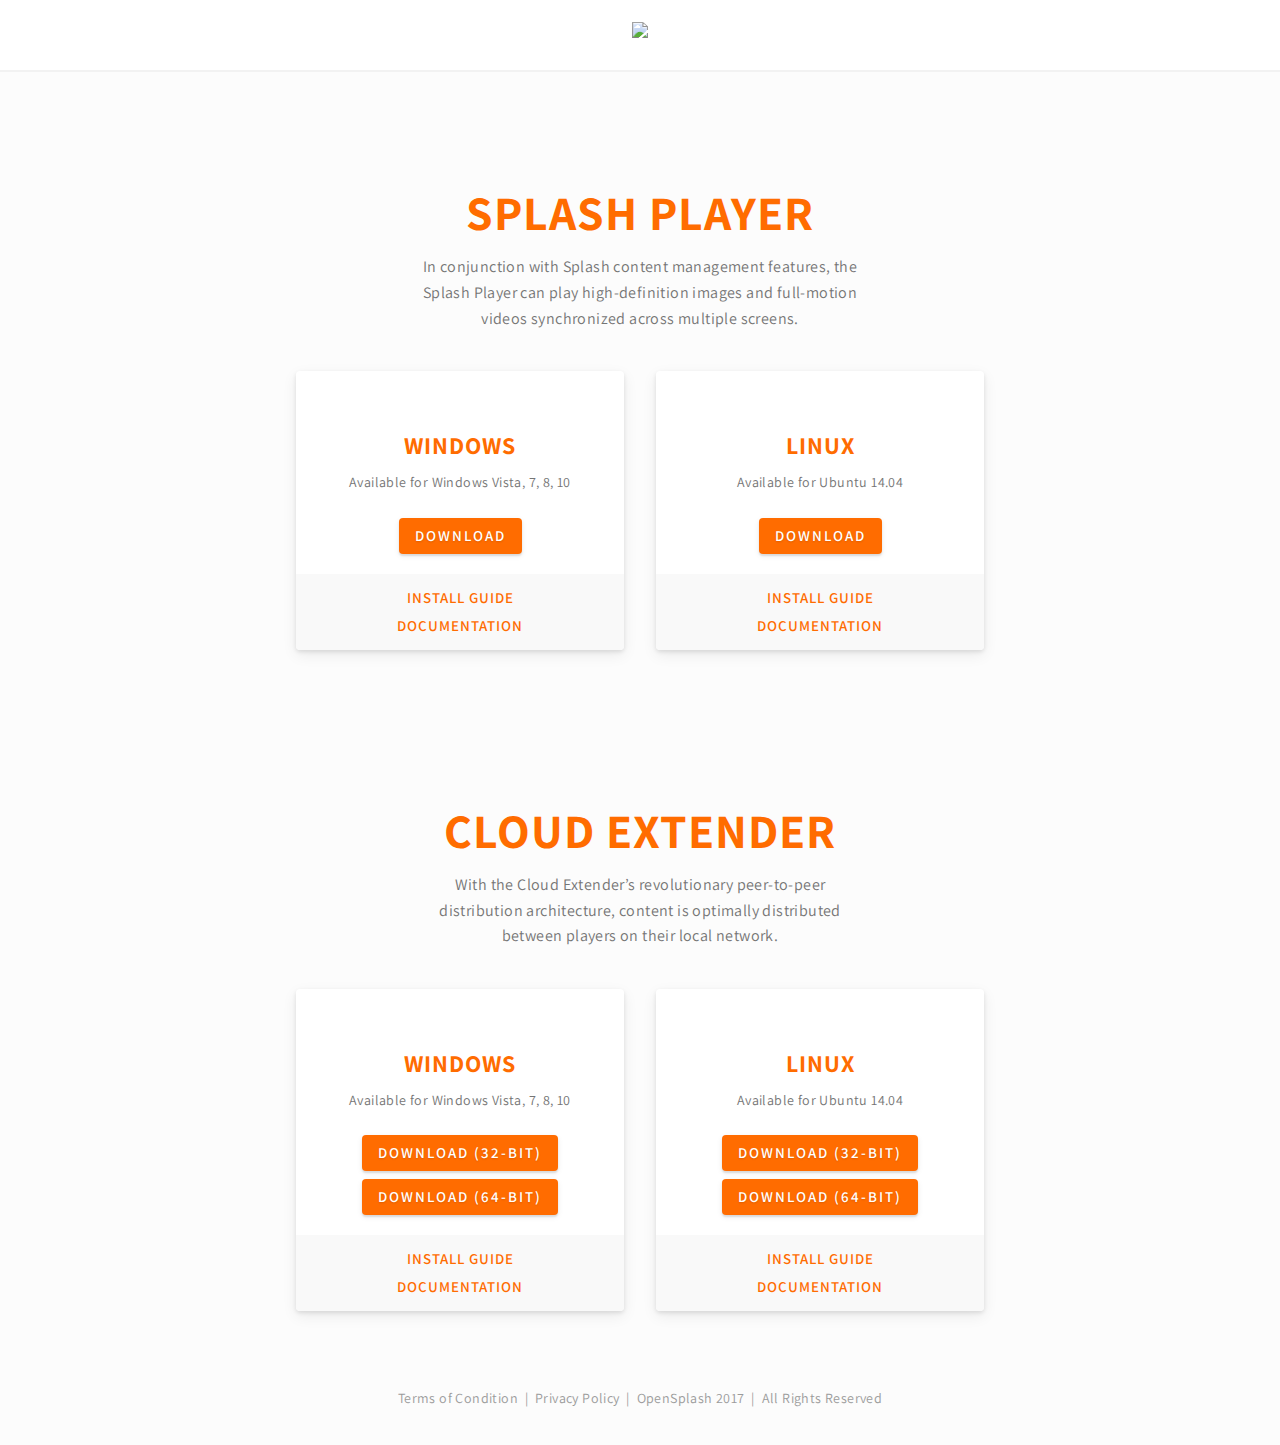
==== src/index.html @ 4a8b85c9 "Reorganized files" ====
<!DOCTYPE html>
<html lang="en">
<head>
  <meta charset="utf-8">
  <meta http-equiv="X-UA-Compatible" content="IE=edge,chrome=1">
  <meta name="viewport" content="width=device-width, initial-scale=1">
  <title>Ayuda - Download the Splash Player</title>
  <script src="https://use.fontawesome.com/e6f6e69df7.js"></script>
  <link rel="stylesheet" href="https://cdnjs.cloudflare.com/ajax/libs/normalize/5.0.0/normalize.min.css">
  <link rel="stylesheet" href="https://fonts.googleapis.com/css?family=Assistant:300,600,700">
  <link rel="stylesheet" href="css/styles.min.css">
</head>
<body>
  <header class="header">
    <img src="http://www.ayudasystems.com/img/ayuda/ayuda-logo.svg" style="max-height:28px;width: 100%;">
  </header>
  <main class="container">
    <section id="player" class="section">
      <h1><i class="fa fa-play-circle fa-lg"></i><br>Splash Player</h1>
      <div class="desc">
        <p>In conjunction with Splash content management features, the Splash Player can play high-definition images and full-motion videos synchronized across multiple screens.</p>
      </div>
      <div class="row">
        <div class="col">
          <div class="box">
            <h1><i class="fa fa-windows"></i></h1>
            <h2>Windows</h2>
            <p>Available for Windows Vista, 7, 8, 10</p>
            <a href="WindowsPlayerInstaller.ashx?ProcessType=x86" class="button">Download</a>
            <div class="help">
              <a href="" class="link">Install Guide</a>
              <a href="" class="link">Documentation</a>
            </div>
          </div>
        </div>
        <div class="col">
          <div class="box">
            <h1><i class="fa fa-linux"></i></h1>
            <h2>Linux</h2>
            <p>Available for Ubuntu 14.04</p>
            <a href="LinuxPlayerInstaller.ashx?ProcessType=x86" class="button">Download</a>
            <div class="help">
              <a href="" class="link">Install Guide</a>
              <a href="" class="link">Documentation</a>
            </div>
          </div>
        </div>
      </div>
    </section>
    <section id="extender" class="section">
      <h1><i class="fa fa-cloud fa-lg"></i><br>Cloud Extender</h1>
      <div class="desc">
        <p>With the Cloud Extender’s revolutionary peer-to-peer distribution architecture, content is optimally distributed between players on their local network.</p>
      </div>
      <div class="row">
        <div class="col">
          <div class="box">
            <h1><i class="fa fa-windows"></i></h1>
            <h2>Windows</h2>
            <p>Available for Windows Vista, 7, 8, 10</p>
            <a href="WindowsCloudExtenderInstaller.ashx?ProcessType=x86" class="button">Download (32-bit)</a>
            <a href="WindowsCloudExtenderInstaller.ashx?ProcessType=x64" class="button">Download (64-bit)</a>
            <div class="help">
              <a href="" class="link">Install Guide</a>
              <a href="" class="link">Documentation</a>
            </div>
          </div>
        </div>
        <div class="col">
          <div class="box">
            <h1><i class="fa fa-linux"></i></h1>
            <h2>Linux</h2>
            <p>Available for Ubuntu 14.04</p>
            <a href="LinuxCloudExtenderInstaller.ashx?ProcessType=x86" class="button">Download (32-bit)</a>
            <a href="LinuxCloudExtenderInstaller.ashx?ProcessType=x64" class="button">Download (64-bit)</a>
            <div class="help">
              <a href="" class="link">Install Guide</a>
              <a href="" class="link">Documentation</a>
            </div>
          </div>
        </div>
    </section>
  </main>
  <footer class="footer">
    <p>
      Terms of Condition
      &nbsp;|&nbsp;
      Privacy Policy
      &nbsp;|&nbsp;
      OpenSplash 2017
      &nbsp;|&nbsp;
      All Rights Reserved
    </p>
  </footer>
</body>
</html>
---- src/css/styles.min.css ----
html,body,div,span,applet,object,iframe,h1,h2,h3,h4,h5,h6,p,blockquote,pre,a,abbr,acronym,address,big,cite,code,del,dfn,em,img,ins,kbd,q,s,samp,small,strike,strong,sub,sup,tt,var,b,u,i,center,dl,dt,dd,ol,ul,li,fieldset,form,label,legend,table,caption,tbody,tfoot,thead,tr,th,td,article,aside,canvas,details,embed,figure,figcaption,footer,header,hgroup,menu,nav,output,ruby,section,summary,time,mark,audio,video{margin:0;padding:0;border:0;font-size:100%;font:inherit;vertical-align:baseline}article,aside,details,figcaption,figure,footer,header,hgroup,menu,nav,section{display:block}body{line-height:1}ol,ul{list-style:none}blockquote,q{quotes:none}blockquote:before,blockquote:after,q:before,q:after{content:'';content:none}table{border-collapse:collapse;border-spacing:0}*,*:before,*:after{box-sizing:inherit}html{background:white;box-sizing:border-box;text-rendering:optimizeLegibility}body{background:#fcfcfc;color:#757575;font-family:"Assistant", "Segoe UI", "Helvetica Neue", Helvetica, Arial, sans-serif;font-size:14px;font-weight:400;letter-spacing:.4px;line-height:1.6;margin:0}.container{max-width:800px;margin:0 auto;padding:8px}h1,h2{color:#ff6c00;font-weight:700;letter-spacing:1px;text-transform:uppercase}h1{font-size:40px;line-height:1.4;margin-bottom:0}@media (min-width: 648px){h1{font-size:48px}}h2{font-size:24px;line-height:1.5;margin-top:8px}p{margin-top:8px;margin-bottom:24px}@media (min-width: 640px){.row{display:table;content:' ';clear:both;width:100%}.col{float:left;width:50%;min-height:1px}}a{display:table;font-size:15px;font-weight:600;text-decoration:none}a.link{color:#ff6c00;letter-spacing:1px;margin:4px auto;text-transform:uppercase;transition:color .15s ease-in-out}a.link:hover{color:#212121}a.button{background:#ff6c00;border-radius:4px;box-shadow:0 2px 6px rgba(0,0,0,0.07),0 2px 2px rgba(0,0,0,0.11);color:white;height:36px;letter-spacing:2px;line-height:36px;margin:8px auto;padding:0 16px;outline:none;text-shadow:0 1px 2px rgba(0,0,0,0.14);text-transform:uppercase;transition:transform .15s ease-in-out, box-shadow .15s ease-in-out;white-space:nowrap}a.button:hover{box-shadow:0 7px 16px rgba(0,0,0,0.08),0 3px 6px rgba(0,0,0,0.11);transform:translateY(-2px)}a.button:active{box-shadow:0 4px 6px rgba(0,0,0,0.08),0 1px 3px rgba(0,0,0,0.11);transform:translateY(1px)}.box{background:#fff;border-radius:4px;box-shadow:0 5px 15px rgba(0,0,0,0.07),0 2px 4px rgba(0,0,0,0.1);margin:16px;padding-top:48px;white-space:nowrap}.box .help{background:#f9f9f9;border-bottom-left-radius:4px;border-bottom-right-radius:4px;margin-top:20px;padding:8px 0}.header{background:white;border-bottom:2px solid rgba(0,0,0,0.05);height:72px;padding:22px 0;position:relative;text-align:center}.section{padding:16px;text-align:center}@media (min-width: 648px){.section{padding:32px}}.section .desc{font-size:16px;margin:0 auto;max-width:440px}.footer{color:#9b9b9b;padding:12px;position:relative;text-align:center}
/*# sourceMappingURL=styles.min.css.map */
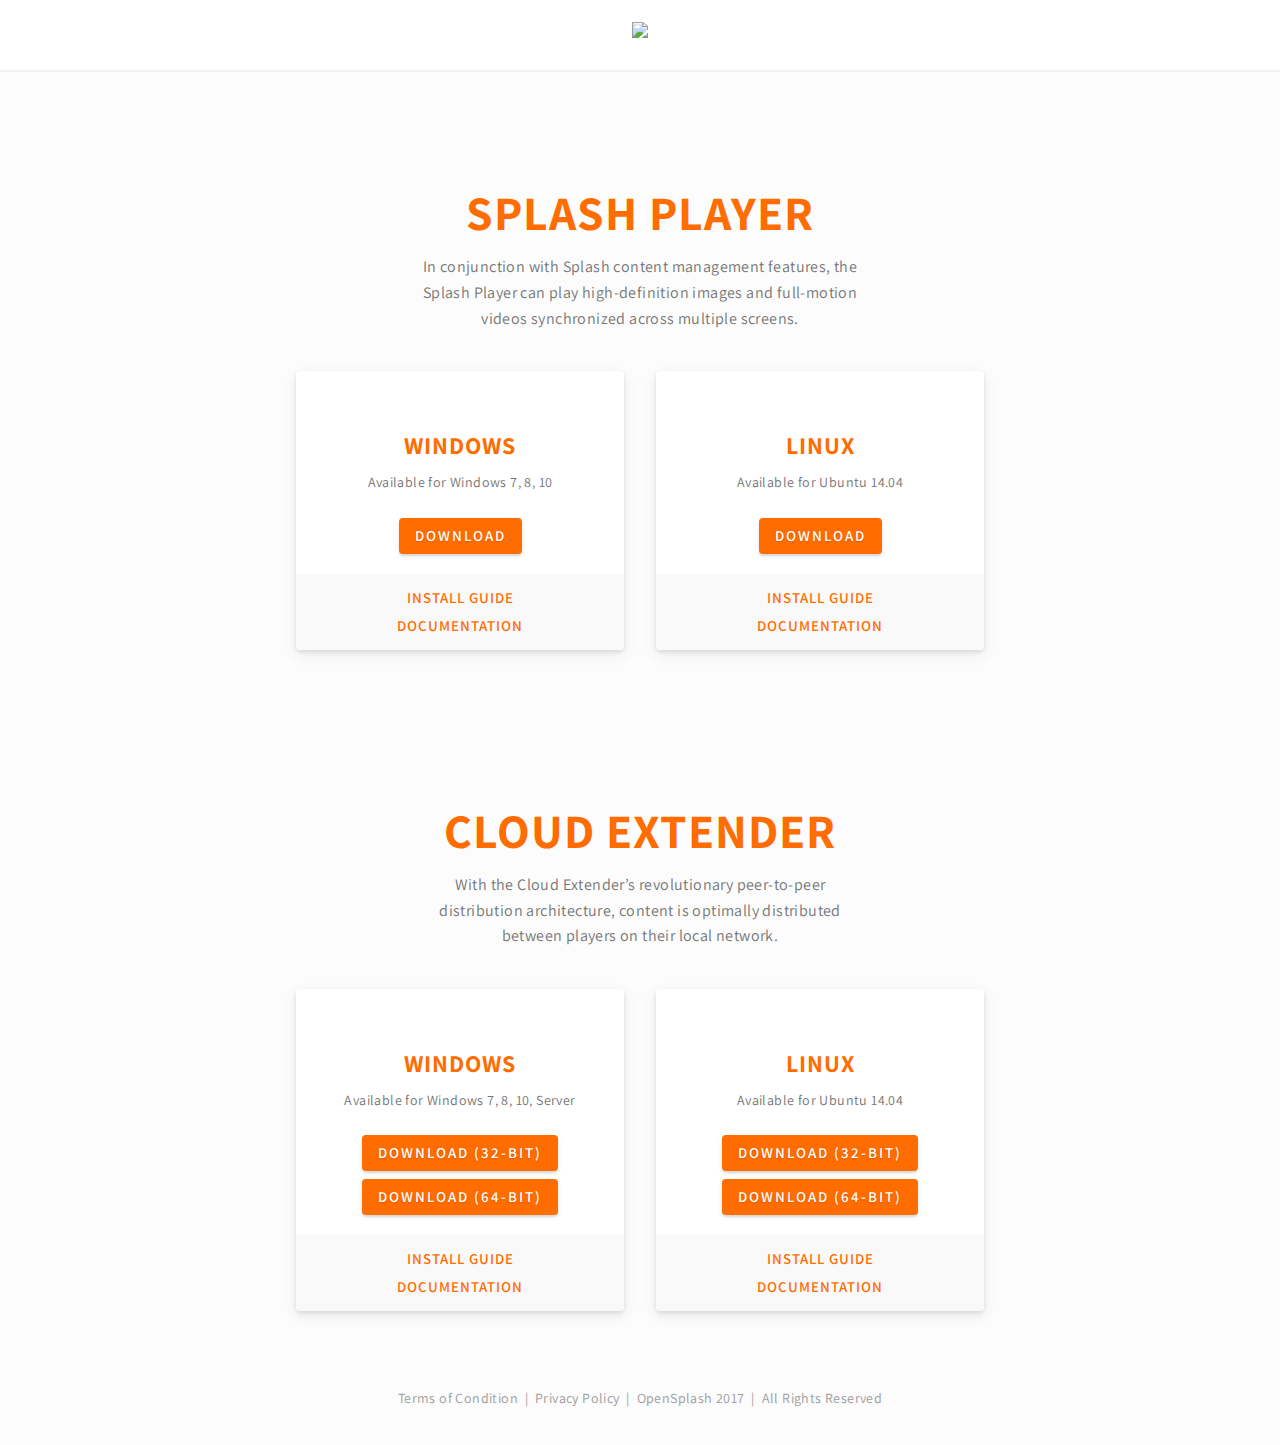
==== commit 776f2da4: "Text: removed Vista, added Windows Server for CE" ====
--- a/src/index.html
+++ b/src/index.html
@@ -25,7 +25,7 @@
           <div class="box">
             <h1><i class="fa fa-windows"></i></h1>
             <h2>Windows</h2>
-            <p>Available for Windows Vista, 7, 8, 10</p>
+            <p>Available for Windows 7, 8, 10</p>
             <a href="WindowsPlayerInstaller.ashx?ProcessType=x86" class="button">Download</a>
             <div class="help">
               <a href="" class="link">Install Guide</a>
@@ -57,7 +57,7 @@
           <div class="box">
             <h1><i class="fa fa-windows"></i></h1>
             <h2>Windows</h2>
-            <p>Available for Windows Vista, 7, 8, 10</p>
+            <p>Available for Windows 7, 8, 10, Server</p>
             <a href="WindowsCloudExtenderInstaller.ashx?ProcessType=x86" class="button">Download (32-bit)</a>
             <a href="WindowsCloudExtenderInstaller.ashx?ProcessType=x64" class="button">Download (64-bit)</a>
             <div class="help">
